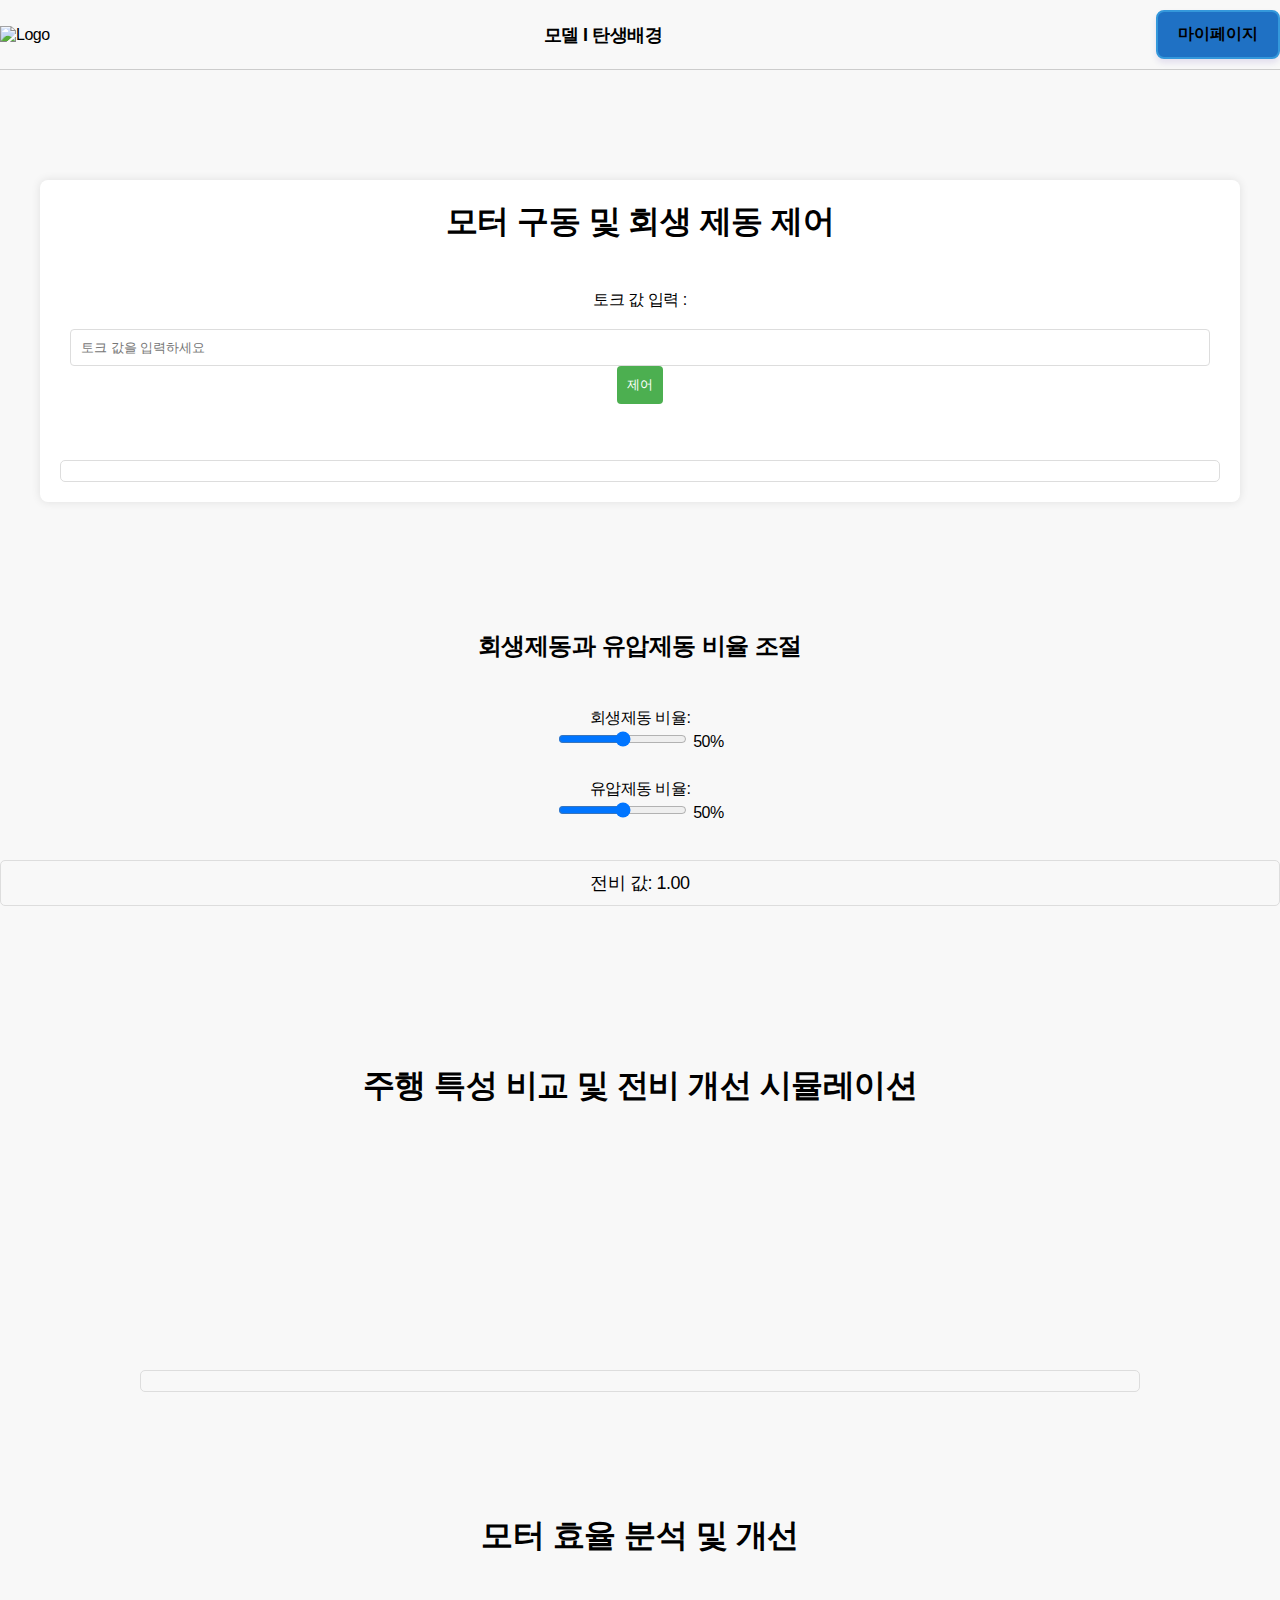
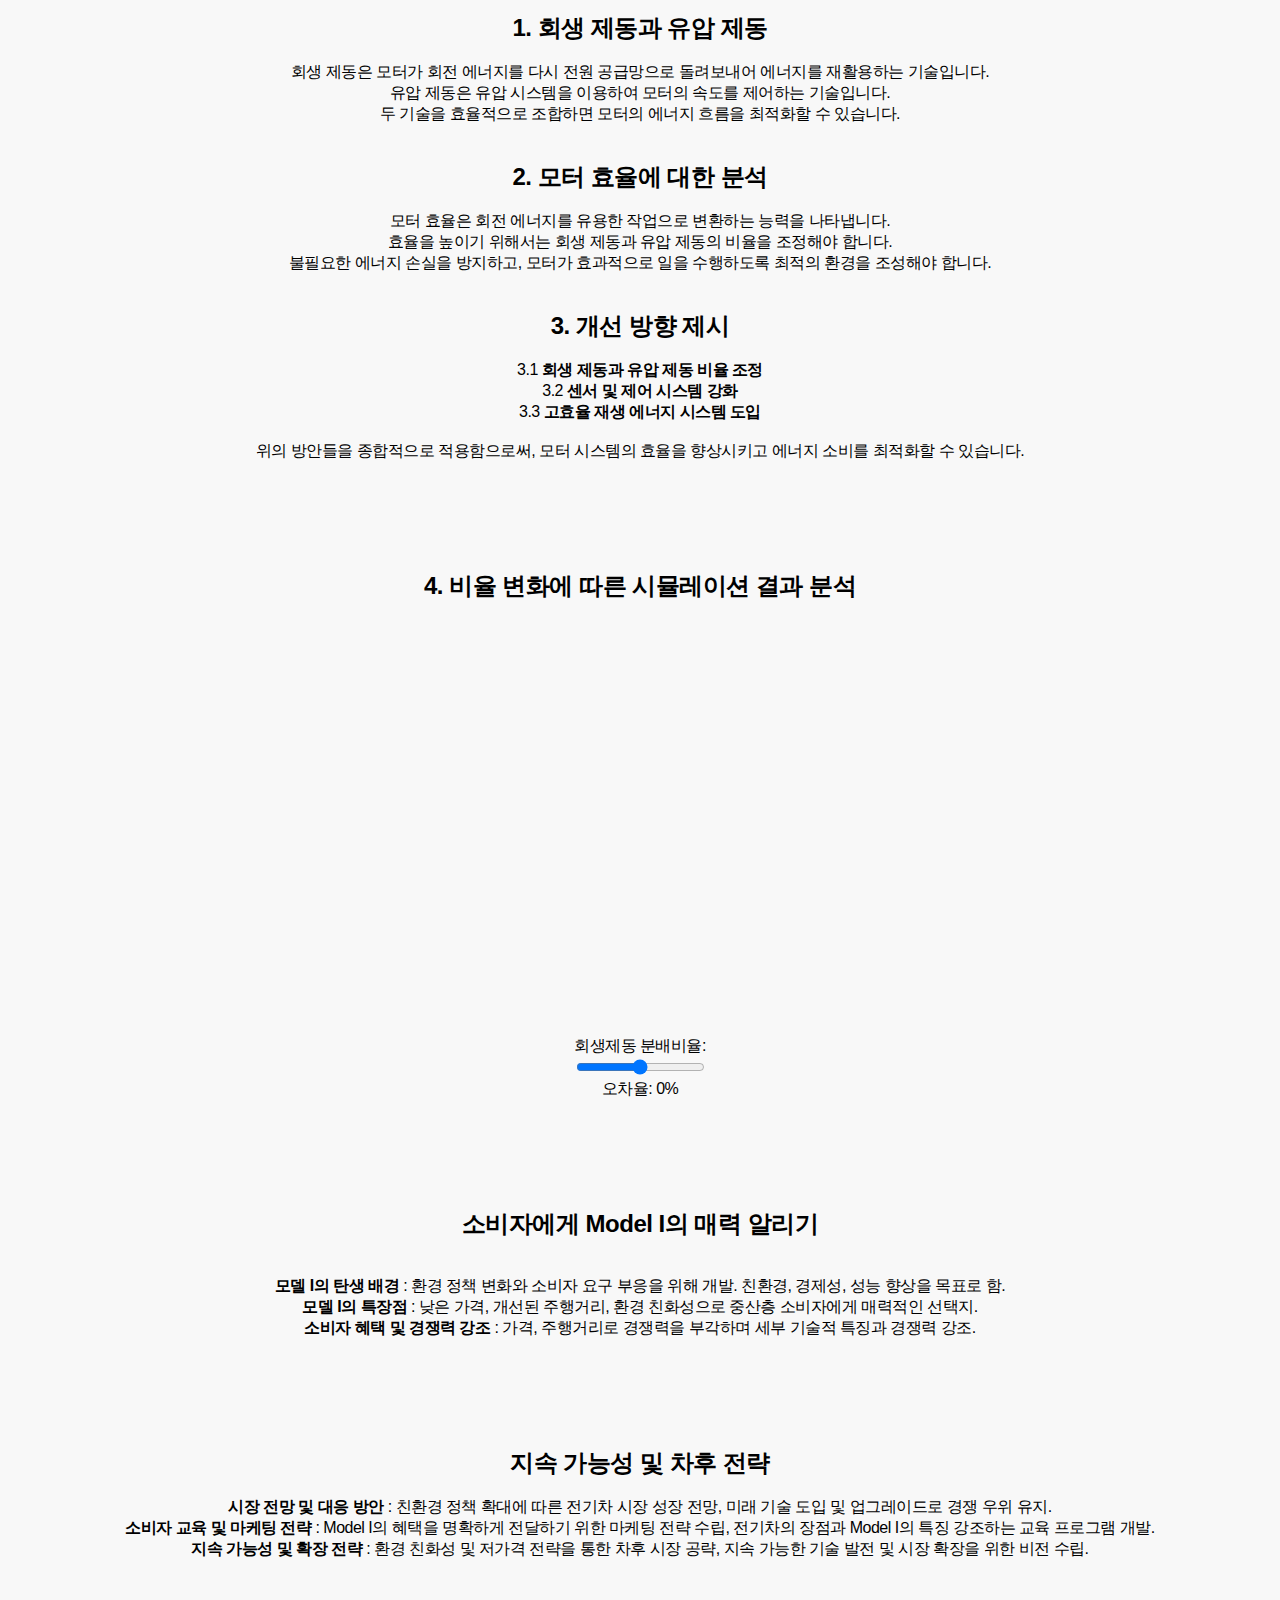
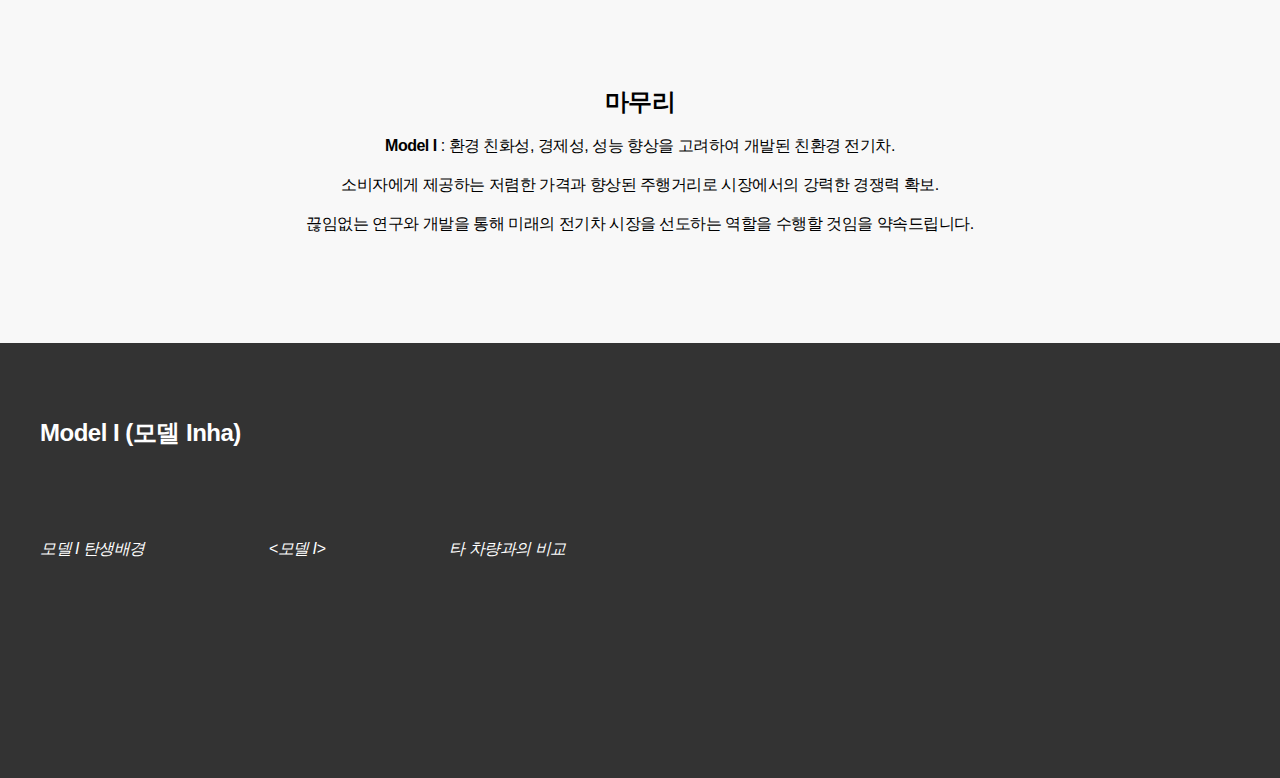
==== (M)_first.html @ 02be0cdb "Add files via upload" ====
<!DOCTYPE html>
<html lang="ko">
  <head>
    <meta charset="UTF-8" />
    <meta name="viewport" content="width=device-width, initial-scale=1.0" />
    <link rel="stylesheet" href="first.css" />
    <link rel="stylesheet" href="main.css" />
    <script src="https://cdn.jsdelivr.net/npm/chart.js"></script>
    <link
      rel="stylesheet"
      href="https://use.fontawesome.com/releases/v5.12.1/css/all.css"
      integrity="sha384-v8BU367qNbs/aIZIxuivaU55N5GPF89WBerHoGA4QTcbUjYiLQtKdrfXnqAcXyTv"
      crossorigin="anonymous"
    />
    <title>모델 I 홈페이지 - 모델 I 탄생배경</title>
  </head>

  <body>
    <header>
      <div class="container">
        <!-- Logo Image -->
        <a href="(M)_index.html">
          <img
            src="https://blog.kakaocdn.net/dn/cpDZ8c/btqyG77Sc1o/Q2KKUIyCWIzGQfK1fPSeok/img.jpg"
            alt="Logo"
            class="logo"
          />
        </a>

        <!--// Logo Image -->

        <nav class="gnb">
          <ul>
            <li>
              <a href="(M)_first.html" id="resetButton">모델 I 탄생배경</a>
              <div class="gnb_inner">
                <ul class="depth1_list">
                  <li>
                    <ul class="depth2_list">
                      <li>
                        <p>
                          모델 I가 탄생한 배경에 대한 페이지입니다.
                          <br /><br />전기자동차의 장점과 모델 I만의 특성을 알
                          수 있습니다.
                        </p>
                      </li>
                    </ul>
                  </li>
                </ul>
              </div>
            </li>
          </ul>
        </nav>

        <!-- Member Button -->
        <button class="login-btn"><a href="MyPage.html">마이페이지</a></button>
        <!--// Member Button -->
      </div>
    </header>

    <div class = "funcs">
    <main>
<br/><br/><br/><br/><br/>
<section id="main-section">

  <section>
    <!-- 1. 모델 I 탄생배경 - 이론1 -->
    <div id="motorControl" class="section">
      <h1>모터 구동 및 회생 제동 제어</h1><br/><br/>
      <label for="torqueInput">토크 값 입력 :</label><br/>
      <input type="number" id="torqueInput" placeholder="토크 값을 입력하세요" /><br/>
      <button onclick="controlMotor()">제어</button>
      <br/><br/><br/>
      <div id="result"></div>
    </div>
  </section>
  <section>
    <br/><br/><br/><br/><br/><br/>
    <!-- 2. 모델 I 탄생배경 - 이론2 -->
    <div id="hydraulicSimulation" class="section">
      <h2>회생제동과 유압제동 비율 조절</h2><br/><br/>
      <label for="regenRatio">회생제동 비율:</label>
      <div class="input-container">
        <input type="range" id="regenRatio" min="0" max="100" value="50" />
        <span id="regenValue">50%</span>
      </div>
      <br/>
      <label for="hydraulicRatio">유압제동 비율:</label>
      <div class="input-container">
        <input type="range" id="hydraulicRatio" min="0" max="100" value="50" />
        <span id="hydraulicValue">50%</span>
      </div>
      <br/>
      <div id="result">전비 값: <span id="gearRatio">1.00</span></div>
    </div>
  </section>


      <br/><br/><br/><br/><br/><br/>
      <section id="main - section">
        
      <!-- 3. 모델 I 탄생배경 - 이론3-->
      <div class="containers">
        <h1>주행 특성 비교 및 전비 개선 시뮬레이션</h1><br/>
        <canvas id="myChart" width="400" height="200"></canvas>
        <div id="result" style="margin-top: 20px"></div>
  
      </div>
      </section>

      <br/><br/><br/><br/>

       <!-- 4. 모델 I 탄생배경 - 이론4-->
       <section id="main - section">
        
       <h1>모터 효율 분석 및 개선</h1><br/><br/><br/>

      <h2>1. 회생 제동과 유압 제동</h2><br/>
      <p>
        회생 제동은 모터가 회전 에너지를 다시 전원 공급망으로 돌려보내어
        에너지를 재활용하는 기술입니다. <br/>유압 제동은 유압 시스템을 이용하여
        모터의 속도를 제어하는 기술입니다. <br/>두 기술을 효율적으로 조합하면
        모터의 에너지 흐름을 최적화할 수 있습니다.
      </p><br/><br/>

      <h2>2. 모터 효율에 대한 분석</h2><br/>
      <p>
        모터 효율은 회전 에너지를 유용한 작업으로 변환하는 능력을 나타냅니다.<br/>
        효율을 높이기 위해서는 회생 제동과 유압 제동의 비율을 조정해야 합니다.<br/>
        불필요한 에너지 손실을 방지하고, 모터가 효과적으로 일을 수행하도록
        최적의 환경을 조성해야 합니다.
      </p><br/><br/>

      <h2>3. 개선 방향 제시</h2><br/>
      <p>
        3.1 <strong>회생 제동과 유압 제동 비율 조정 <br/>  </strong>
      </p>
      <p>
        3.2 <strong>센서 및 제어 시스템 강화 <br/> </strong>
      </p>
      <p>
        3.3 <strong>고효율 재생 에너지 시스템 도입 <br/> </strong> 
      </p>
      <br/>
      <p>
        위의 방안들을 종합적으로 적용함으로써, 모터 시스템의 효율을 향상시키고
        에너지 소비를 최적화할 수 있습니다.
      </p>
       </section>

       <br/><br/><br/><br/><br/><br/>

       <!-- 5. 모델 I 탄생배경 - 이론5-->
       <section id="main - section">
       
       <h2>4. 비율 변화에 따른 시뮬레이션 결과 분석</h2>
       <div id="chart-containers">
         <svg width="600" height="400"></svg>
         <label for="recoveryRatio">회생제동 분배비율: </label>
         <input
           type="range"
           id="recoveryRatio"
           min="0"
           max="100"
           step="1"
           value="50"
         />
         <p id="errorLabel">오차율: <span id="errorValue">0</span>%</p>
       </div>
 
       <script src="https://d3js.org/d3.v5.min.js"></script>
     </div>
   </div>
  </section>

        <br/><br/><br/><br/><br/><br/>

        <!-- 6. 모델 I 매력-->
        <section id="main - section">
          
        <section id="appeal">
          <h2>소비자에게 Model I의 매력 알리기</h2><br/><br/>
          <p>
            <strong>모델 I의 탄생 배경 </strong> : 환경 정책 변화와 소비자 요구 부응을 위해 개발. 친환경, 경제성, 성능 향상을 목표로 함.
          </p>
          <p>
            <strong>  모델 I의 특장점 </strong> : 낮은 가격, 개선된 주행거리, 환경 친화성으로 중산층 소비자에게 매력적인 선택지.
          </p>
          <p>
            <strong>소비자 혜택 및 경쟁력 강조 </strong> : 가격, 주행거리로 경쟁력을 부각하며 세부 기술적 특징과 경쟁력 강조.
          </p>
      </section>

         <br/><br/><br/><br/><br/><br/>

         <!-- 7. 마무리 -->
         <section id="strategy">
          <h2>지속 가능성 및 차후 전략</h2><br/>
          <p>
            <strong>시장 전망 및 대응 방안 </strong> : 친환경 정책 확대에 따른 전기차 시장 성장 전망, 미래 기술 도입 및 업그레이드로 경쟁 우위 유지.
          </p>
          <p>
            <strong>소비자 교육 및 마케팅 전략 </strong> : Model I의 혜택을 명확하게 전달하기 위한 마케팅 전략 수립, 전기차의 장점과 Model I의 특징 강조하는 교육 프로그램 개발.
          </p>
          <p>
            <strong>지속 가능성 및 확장 전략 </strong> : 환경 친화성 및 저가격 전략을 통한 차후 시장 공략, 지속 가능한 기술 발전 및 시장 확장을 위한 비전 수립.
          </p>
      </section>
      <br/><br/><br/><br/> <br/><br/><br/>
      <section id="conclusion">
        <h2>마무리</h2><br/>
        <p>
          <strong>  Model I </strong> : 환경 친화성, 경제성, 성능 향상을 고려하여 개발된 친환경 전기차.
        </p><br/>
        <p>
            소비자에게 제공하는 저렴한 가격과 향상된 주행거리로 시장에서의 강력한 경쟁력 확보.
        </p><br/>
        <p>
            끊임없는 연구와 개발을 통해 미래의 전기차 시장을 선도하는 역할을 수행할 것임을 약속드립니다.
        </p>
    </section>
       
        </div>

      </section>
    </main>
    <br/><br/><br/><br/><br/><br/>
    <!-- footer -->

    <footer class="child">
      <!-- container -->
      <div class="container">
        <br /><br /><br />
        <div class="companyName">Model I (모델 Inha)</div>
        <br />
        <br />
        <br /><br /><br />
        <ul class="depth1 clearfix">
          <li>
            <em><a href="(M)_first.html">모델 I 탄생배경</a></em>
          </li>
          <li>
            <em><a href="(M)_second.html"><모델 I></a></em>
          </li>
          <li>
            <em><a href="(M)_third.html">타 차량과의 비교</a></em>
          </li>
        </ul>
      </div>
      <br />
      <br />
      <br />
      <br />
      <br />
      <br />
      <br />
      <br />
      <br />
      <br />
      <br />
      <!-- container -->
    </footer>
    <!-- //footer -->

    <div class="top">
      <a href="">TOP</a>
    </div>

    <script src="top.js"></script>
    <script src="first.js"></script>
    <script src="main.js"></script>
    
  </body>
</html>
---- first.css ----
body {
  font-family: 'Arial', sans-serif;
  transition: background-color 0.5s ease;
}

/* func */
.funcs {
  text-align: center;
}

/* main - 1 */
#home {
  text-align: center;
  padding: 50px 20px;
  background-color: #f4f4f4;
}

#home h1 {
  color: #333;
}

#home img {
  max-width: 100%;
  height: auto;
  margin: 20px 0;
  border-radius: 8px;
  box-shadow: 0 0 10px rgba(0, 0, 0, 0.1);
}

#home p {
  color: #666;
  line-height: 1.6;
}

/* other main */

.containers {
  max-width: 1000px;
  margin: 50px auto;
  text-align: center;
}

canvas {
  margin-top: 20px;
}
h1,
h2,
p {
  text-align: center;
  margin-bottom: 15px;
}

.section {
  display: block;
}

#chart-containers {
  margin-top: 20px;
}

label {
  display: block;
  margin-top: 10px;
}

rect {
  fill: red;
}

#result {
  font-size: 18px;
  margin-top: 20px;
  padding: 10px;
  border-radius: 5px;
  border: 1px solid #ddd;
}

.driving {
  background-color: #4caf50;
  color: #fff;
}

.regenerative {
  background-color: #3498db;
  color: #fff;
}

.stopped {
  background-color: #e74c3c;
  color: #fff;
}

#motorControl {
  max-width: 1200px;
  margin: 20px auto;
  padding: 20px;
  background-color: #fff;
  border-radius: 8px;
  box-shadow: 0 0 10px rgba(0, 0, 0, 0.1);
}

#torqueInput {
  width: calc(100% - 20px);
  padding: 10px;
  box-sizing: border-box;
  border: 1px solid #ddd;
  border-radius: 4px;
}

button {
  background-color: #4caf50;
  color: white;
  padding: 10px;
  border: none;
  cursor: pointer;
  border-radius: 4px;
}

button:hover {
  background-color: #45a049;
}

.icon {
  display: inline-block;
  margin-right: 5px;
}

.icon-error {
  color: #e74c3c;
}

.icon-success {
  color: #4caf50;
}
---- main.css ----
/* header */
header {
  position: relative;
  height: 70px;
  text-align: center;
  border-bottom: 1px solid #ccc;
}

header .container {
  display: flex;
  justify-content: space-between;
  align-items: center;
  height: 100%;
}

header .logo {
  width: 200px;
  height: auto;
}

header .gnb > ul > li {
  display: inline-block;
  padding: 0 40px;
}

header .gnb > ul > li:hover > a {
  border-bottom: 3px solid #043285;
}

header .gnb > ul > li > a {
  display: inline-block;
  height: 70px;
  line-height: 70px;
  font-size: 18px;
  font-weight: 600;
}

header .gnb > ul > li > a:hover {
  border-bottom: 3px solid #043285;
}

header .gnb > ul > li > a:hover + .gnb_inner {
  display: block;
}

header .gnb .gnb_inner {
  position: absolute;
  top: 70px;
  left: 0;
  right: 0;
  background-color: #ececec;
  z-index: 2;
  display: none;
}

header .gnb .gnb_inner:hover {
  display: block;
}

header .gnb .gnb_inner .depth1_list {
  width: 660px;
  margin: 0 auto;
  text-align: left;
  padding: 40px 0;
}

header .gnb .gnb_inner .depth1_list > li {
  position: relative;
  display: inline-block;
  vertical-align: top;
  margin-left: 60px;
  padding-left: 60px;
  height: 100%;
}

header .gnb .gnb_inner .depth1_list > li:first-child {
  margin-left: 0;
  padding-left: 0;
}

header .gnb .gnb_inner .depth1_list > li:first-child:before {
  display: none;
}

header .gnb .gnb_inner .depth1_list > li:before {
  content: '';
  position: absolute;
  left: 0;
  top: 0;
  height: 100%;
  width: 1px;
  background-color: #ccc;
}

header .gnb .gnb_inner .depth1_list > li > a {
  display: block;
  color: #1428a0;
  font-weight: bold;
  margin-bottom: 24px;
  font-size: 18px;
}

header .gnb .gnb_inner .depth1_list .depth2_list_div {
  float: left;
  margin-right: 40px;
}

header .gnb .gnb_inner .depth1_list .depth2_list li {
  margin-bottom: 20px;
  color: #333;
}

header
  .gnb
  .gnb_inner
  .depth1_list
  > li:first-child
  .depth2_list
  li:nth-child(1)
  a {
  color: #043285 !important;
  font-weight: bold;
}

header
  .gnb
  .gnb_inner
  .depth1_list
  > li:first-child
  .depth2_list
  li:nth-child(2)
  a {
  color: #043285 !important;
  font-weight: bold;
}

header .login-btn {
  background-color: #1f71c4;
  color: #ecf0f1;
  padding: 12px 20px;
  border: 2px solid #3498db;
  border-radius: 8px;
  cursor: pointer;
  font-size: 16px;
  font-weight: bold;
  text-transform: uppercase;
  box-shadow: 0 4px 6px rgba(38, 4, 160, 0.1);
  transition: background-color 0.3s ease, color 0.3s ease;
}

header .login-btn:hover {
  background-color: #3498db;
  color: #ecf0f1;
}
@import url('https://fonts.googleapis.com/css?family=Nanum+Gothic:400,700&display=swap');
body {
  font-family: 'Nanum Gothic';
}

/*reset 내용*/
* {
  box-sizing: border-box;
}

html,
body {
  margin: 0;
  padding: 0;
  letter-spacing: -0.5px;
}

h1,
h2,
h3,
h4,
h5,
h6,
p {
  margin: 0;
}

a {
  text-decoration: none;
  color: #000;
}

ul,
li {
  list-style: none;
  padding: 0;
  margin: 0;
}

.blind {
  font-size: 0;
  line-height: 0;
  text-indent: -9999px;
}

/* footer */

body,
h1,
h2,
h3,
p,
ul {
  margin: 0;
  padding: 0;
}

body {
  font-family: Arial, sans-serif;
  background-color: #f8f8f8;
}

footer.child {
  background-color: #333;
  color: #fff;
  padding: 20px 0;
}

footer.child .container {
  max-width: 1200px;
  margin: 0 auto;
}

footer.child .companyName {
  font-size: 24px;
  font-weight: bold;
}

footer.child .depth1 {
  list-style: none;
}

footer.child .depth1 li {
  display: inline-block;
  margin-right: 20px;
}

footer.child .depth1 a {
  color: #fff;
  text-decoration: none;
}

footer.child .depth1 a:hover {
  text-decoration: underline;
}

footer.child .depth2 {
  display: none;
  position: absolute;
  background-color: #444;
  box-shadow: 0 2px 5px rgba(0, 0, 0, 0.2);
}

footer.child em {
  margin-right: 100px;
}

/* top */

.top a {
  position: fixed;
  right: 100px;
  bottom: 100px;
  z-index: 100;
  width: 60px;
  height: 60px;
  border: 1px solid #000;
  text-align: center;
  line-height: 60px;
  background-color: #fff;
  display: none;
}

.top a.on {
  display: block;
}

.animate {
  transition: 5s ease-in-out;
}
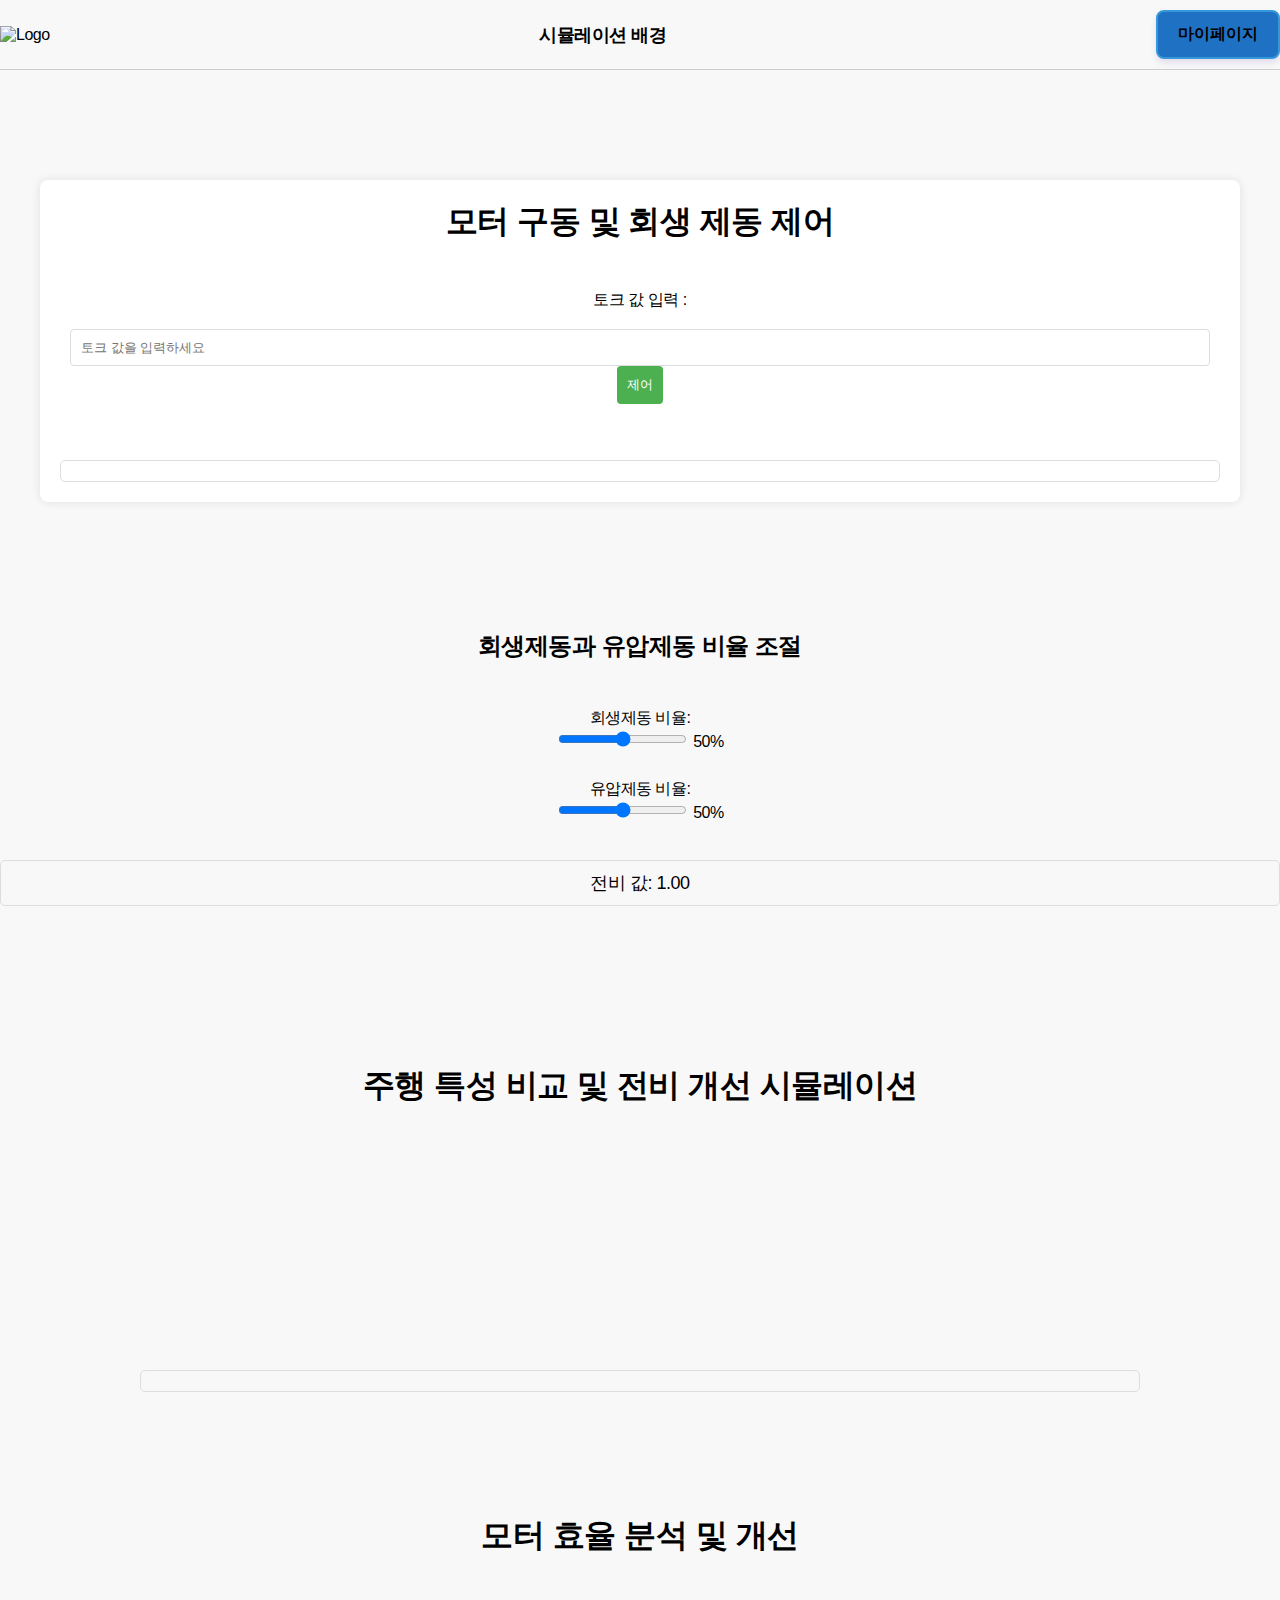
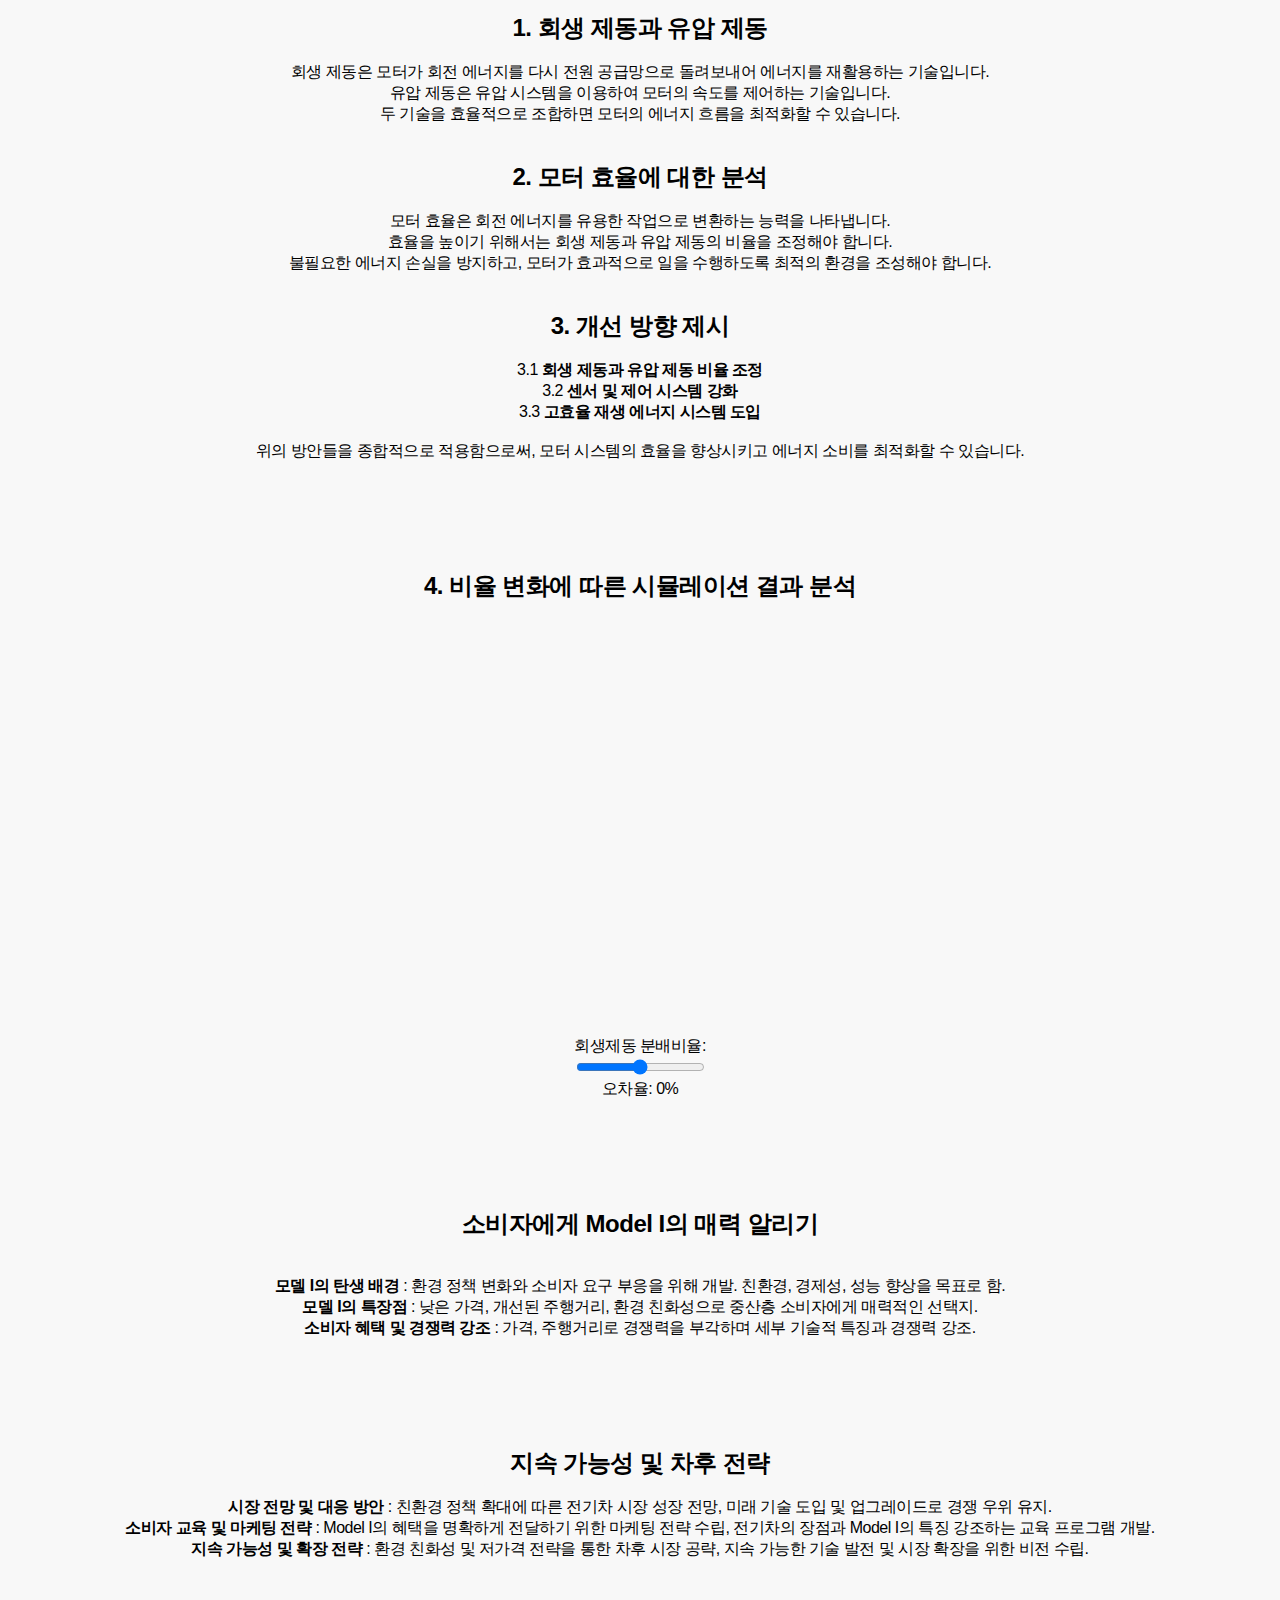
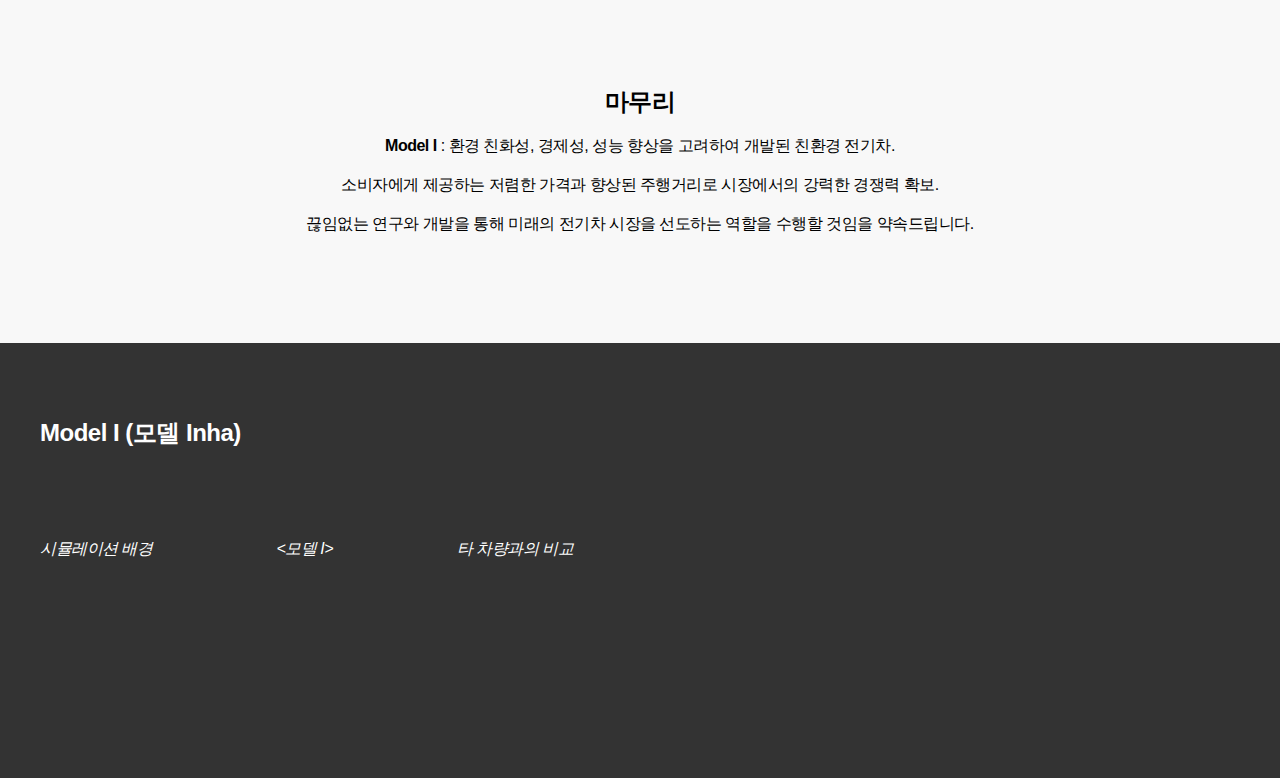
==== commit f7b236d7: "Add files via upload" ====
--- a/(M)_first.html
+++ b/(M)_first.html
@@ -12,7 +12,7 @@
       integrity="sha384-v8BU367qNbs/aIZIxuivaU55N5GPF89WBerHoGA4QTcbUjYiLQtKdrfXnqAcXyTv"
       crossorigin="anonymous"
     />
-    <title>모델 I 홈페이지 - 모델 I 탄생배경</title>
+    <title>모델 I 홈페이지 - 시뮬레이션 배경</title>
   </head>
 
   <body>
@@ -32,14 +32,14 @@
         <nav class="gnb">
           <ul>
             <li>
-              <a href="(M)_first.html" id="resetButton">모델 I 탄생배경</a>
+              <a href="(M)_first.html" id="resetButton">시뮬레이션 배경</a>
               <div class="gnb_inner">
                 <ul class="depth1_list">
                   <li>
                     <ul class="depth2_list">
                       <li>
                         <p>
-                          모델 I가 탄생한 배경에 대한 페이지입니다.
+                          시뮬레이션 배경에 대한 페이지입니다.
                           <br /><br />전기자동차의 장점과 모델 I만의 특성을 알
                           수 있습니다.
                         </p>
@@ -237,7 +237,7 @@
         <br /><br /><br />
         <ul class="depth1 clearfix">
           <li>
-            <em><a href="(M)_first.html">모델 I 탄생배경</a></em>
+            <em><a href="(M)_first.html">시뮬레이션 배경</a></em>
           </li>
           <li>
             <em><a href="(M)_second.html"><모델 I></a></em>
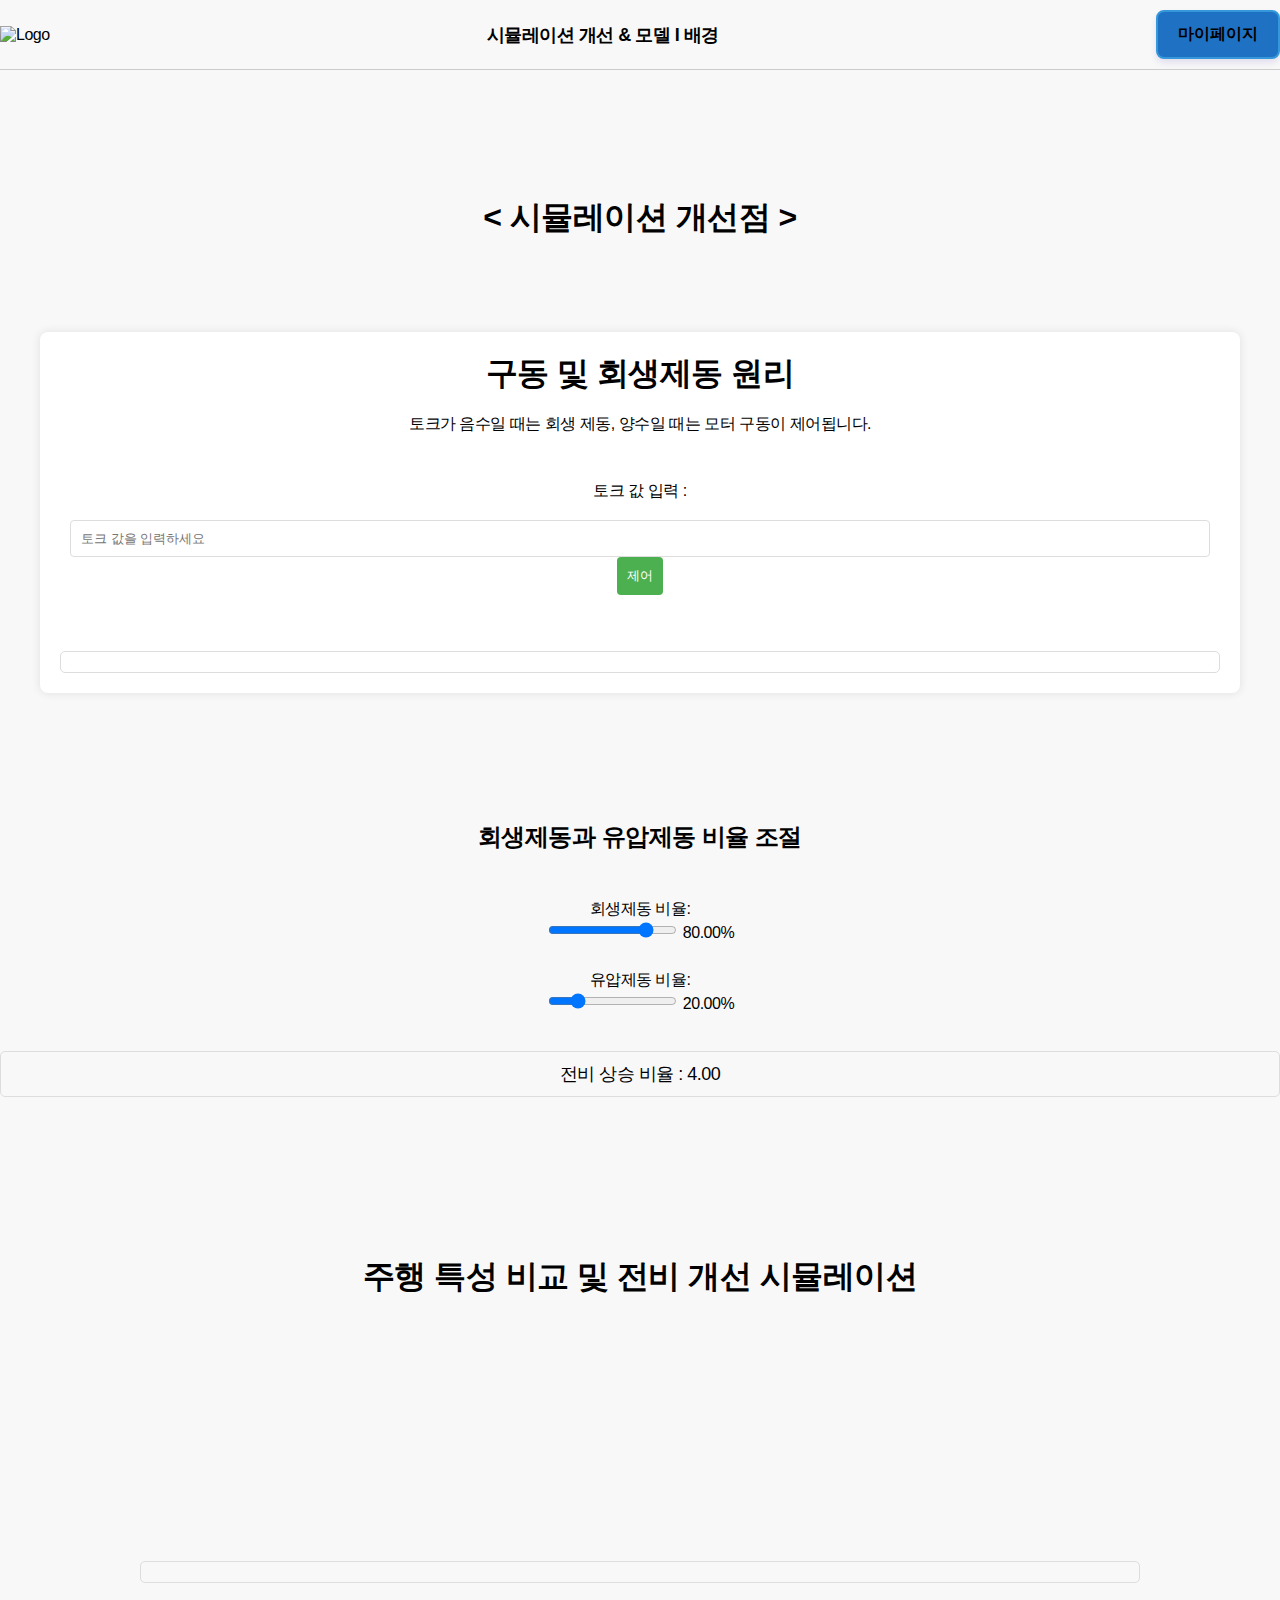
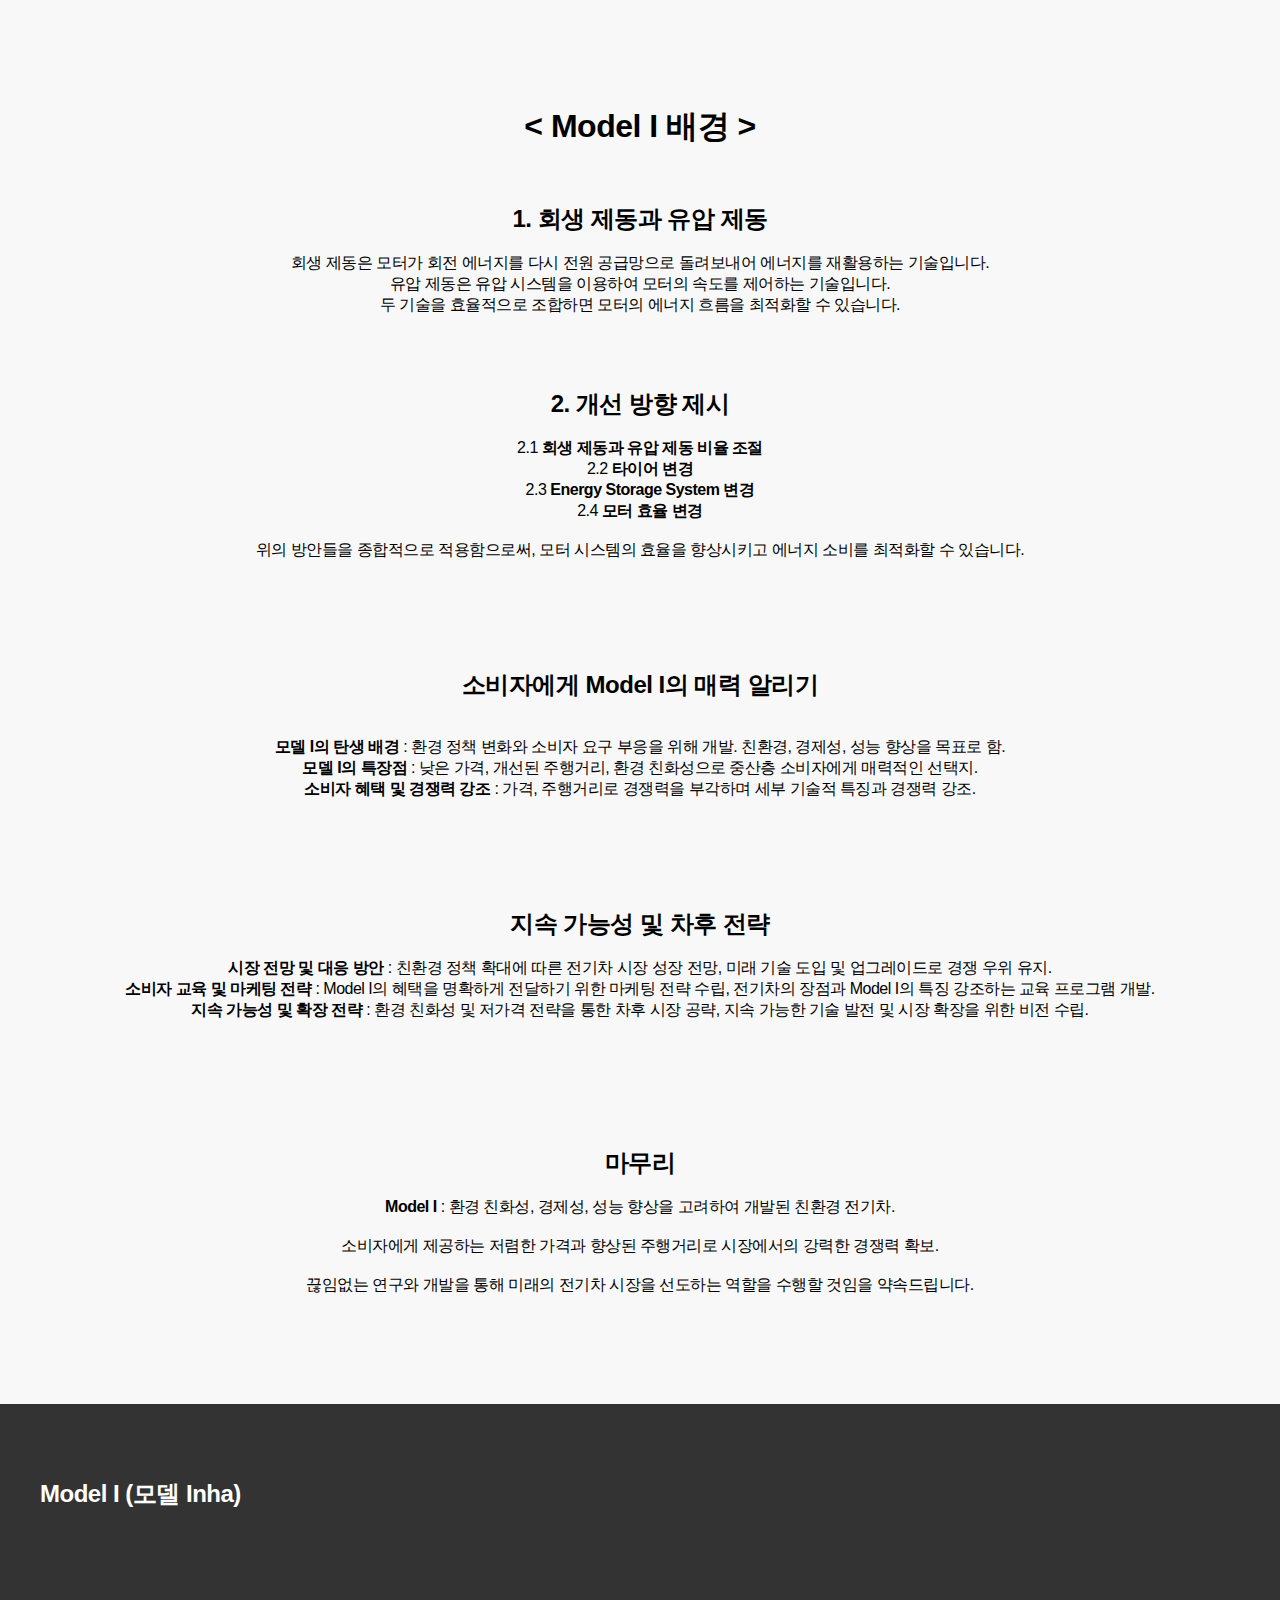
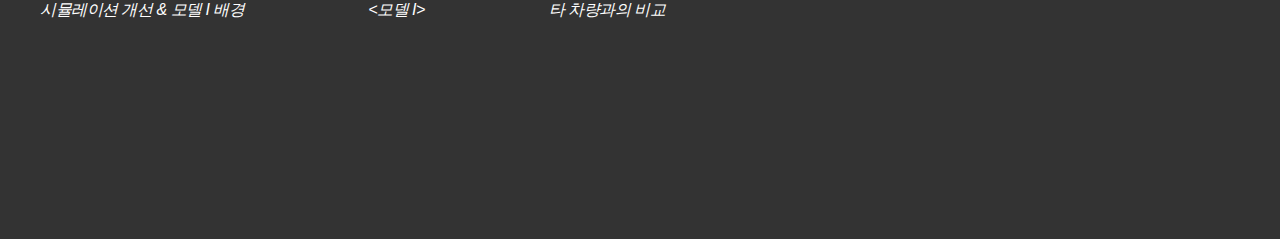
==== commit 11b626fd: "Add files via upload" ====
--- a/(M)_first.html
+++ b/(M)_first.html
@@ -12,7 +12,7 @@
       integrity="sha384-v8BU367qNbs/aIZIxuivaU55N5GPF89WBerHoGA4QTcbUjYiLQtKdrfXnqAcXyTv"
       crossorigin="anonymous"
     />
-    <title>모델 I 홈페이지 - 시뮬레이션 배경</title>
+    <title>모델 I 홈페이지 - 시뮬레이션 개선 & 모델 I 배경</title>
   </head>
 
   <body>
@@ -21,7 +21,7 @@
         <!-- Logo Image -->
         <a href="(M)_index.html">
           <img
-            src="https://blog.kakaocdn.net/dn/cpDZ8c/btqyG77Sc1o/Q2KKUIyCWIzGQfK1fPSeok/img.jpg"
+            src="https://github.com/Yoon0221/capston/assets/108733746/d45d9416-cd2a-4493-a419-fc569b3438a7"
             alt="Logo"
             class="logo"
           />
@@ -32,16 +32,15 @@
         <nav class="gnb">
           <ul>
             <li>
-              <a href="(M)_first.html" id="resetButton">시뮬레이션 배경</a>
+              <a href="(M)_first.html" id="resetButton">시뮬레이션 개선 & 모델 I 배경</a>
               <div class="gnb_inner">
                 <ul class="depth1_list">
                   <li>
                     <ul class="depth2_list">
                       <li>
-                        <p>
-                          시뮬레이션 배경에 대한 페이지입니다.
-                          <br /><br />전기자동차의 장점과 모델 I만의 특성을 알
-                          수 있습니다.
+                        <p style="text-align: left;">
+                          기존 시뮬레이션 프로그램의 오차를 줄이는 개선방안을 소개하는 페이지입니다.<br /><br />개선한 시뮬레이션을 바탕으로 모델 I를 소개하고자 합니다.
+
                         </p>
                       </li>
                     </ul>
@@ -60,13 +59,16 @@
 
     <div class = "funcs">
     <main>
-<br/><br/><br/><br/><br/>
-<section id="main-section">
+      <br/><br/><br/><br/><br/><br/><br/>
+      <section id="main-section">
+      <h1 style="text-align: center;">< 시뮬레이션 개선점 ></h1><br/><br/><br/><br/>
 
   <section>
     <!-- 1. 모델 I 탄생배경 - 이론1 -->
     <div id="motorControl" class="section">
-      <h1>모터 구동 및 회생 제동 제어</h1><br/><br/>
+      <h1>구동 및 회생제동 원리</h1><br/>
+      <p>토크가 음수일 때는 회생 제동, 양수일 때는 모터 구동이 제어됩니다.
+      </p><br/><br/>
       <label for="torqueInput">토크 값 입력 :</label><br/>
       <input type="number" id="torqueInput" placeholder="토크 값을 입력하세요" /><br/>
       <button onclick="controlMotor()">제어</button>
@@ -81,17 +83,17 @@
       <h2>회생제동과 유압제동 비율 조절</h2><br/><br/>
       <label for="regenRatio">회생제동 비율:</label>
       <div class="input-container">
-        <input type="range" id="regenRatio" min="0" max="100" value="50" />
-        <span id="regenValue">50%</span>
+        <input type="range" id="regenRatio" min="0" max="100" value="80" />
+        <span id="regenValue">80%</span>
       </div>
       <br/>
       <label for="hydraulicRatio">유압제동 비율:</label>
       <div class="input-container">
-        <input type="range" id="hydraulicRatio" min="0" max="100" value="50" />
-        <span id="hydraulicValue">50%</span>
+        <input type="range" id="hydraulicRatio" min="0" max="100" value="20" />
+        <span id="hydraulicValue">20%</span>
       </div>
       <br/>
-      <div id="result">전비 값: <span id="gearRatio">1.00</span></div>
+      <div id="result">전비 상승 비율 : <span id="gearRatio">1.00</span></div>
     </div>
   </section>
 
@@ -113,7 +115,7 @@
        <!-- 4. 모델 I 탄생배경 - 이론4-->
        <section id="main - section">
         
-       <h1>모터 효율 분석 및 개선</h1><br/><br/><br/>
+        <h1> < Model I 배경 ></h1><br/><br/><br/>
 
       <h2>1. 회생 제동과 유압 제동</h2><br/>
       <p>
@@ -121,25 +123,20 @@
         에너지를 재활용하는 기술입니다. <br/>유압 제동은 유압 시스템을 이용하여
         모터의 속도를 제어하는 기술입니다. <br/>두 기술을 효율적으로 조합하면
         모터의 에너지 흐름을 최적화할 수 있습니다.
-      </p><br/><br/>
-
-      <h2>2. 모터 효율에 대한 분석</h2><br/>
-      <p>
-        모터 효율은 회전 에너지를 유용한 작업으로 변환하는 능력을 나타냅니다.<br/>
-        효율을 높이기 위해서는 회생 제동과 유압 제동의 비율을 조정해야 합니다.<br/>
-        불필요한 에너지 손실을 방지하고, 모터가 효과적으로 일을 수행하도록
-        최적의 환경을 조성해야 합니다.
-      </p><br/><br/>
-
-      <h2>3. 개선 방향 제시</h2><br/>
-      <p>
-        3.1 <strong>회생 제동과 유압 제동 비율 조정 <br/>  </strong>
-      </p>
-      <p>
-        3.2 <strong>센서 및 제어 시스템 강화 <br/> </strong>
-      </p>
-      <p>
-        3.3 <strong>고효율 재생 에너지 시스템 도입 <br/> </strong> 
+      </p><br/><br/><br/><br/>
+
+      <h2>2. 개선 방향 제시</h2><br/>
+      <p>
+        2.1 <strong>회생 제동과 유압 제동 비율 조절 <br/>  </strong>
+      </p>
+      <p>
+        2.2 <strong>타이어 변경 <br/> </strong>
+      </p>
+      <p>
+        2.3 <strong>Energy Storage System 변경 <br/> </strong> 
+      </p>
+      <p>
+        2.4 <strong>모터 효율 변경 <br/> </strong> 
       </p>
       <br/>
       <p>
@@ -147,32 +144,6 @@
         에너지 소비를 최적화할 수 있습니다.
       </p>
        </section>
-
-       <br/><br/><br/><br/><br/><br/>
-
-       <!-- 5. 모델 I 탄생배경 - 이론5-->
-       <section id="main - section">
-       
-       <h2>4. 비율 변화에 따른 시뮬레이션 결과 분석</h2>
-       <div id="chart-containers">
-         <svg width="600" height="400"></svg>
-         <label for="recoveryRatio">회생제동 분배비율: </label>
-         <input
-           type="range"
-           id="recoveryRatio"
-           min="0"
-           max="100"
-           step="1"
-           value="50"
-         />
-         <p id="errorLabel">오차율: <span id="errorValue">0</span>%</p>
-       </div>
- 
-       <script src="https://d3js.org/d3.v5.min.js"></script>
-     </div>
-   </div>
-  </section>
-
         <br/><br/><br/><br/><br/><br/>
 
         <!-- 6. 모델 I 매력-->
@@ -237,7 +208,7 @@
         <br /><br /><br />
         <ul class="depth1 clearfix">
           <li>
-            <em><a href="(M)_first.html">시뮬레이션 배경</a></em>
+            <em><a href="(M)_first.html">시뮬레이션 개선 & 모델 I 배경</a></em>
           </li>
           <li>
             <em><a href="(M)_second.html"><모델 I></a></em>
